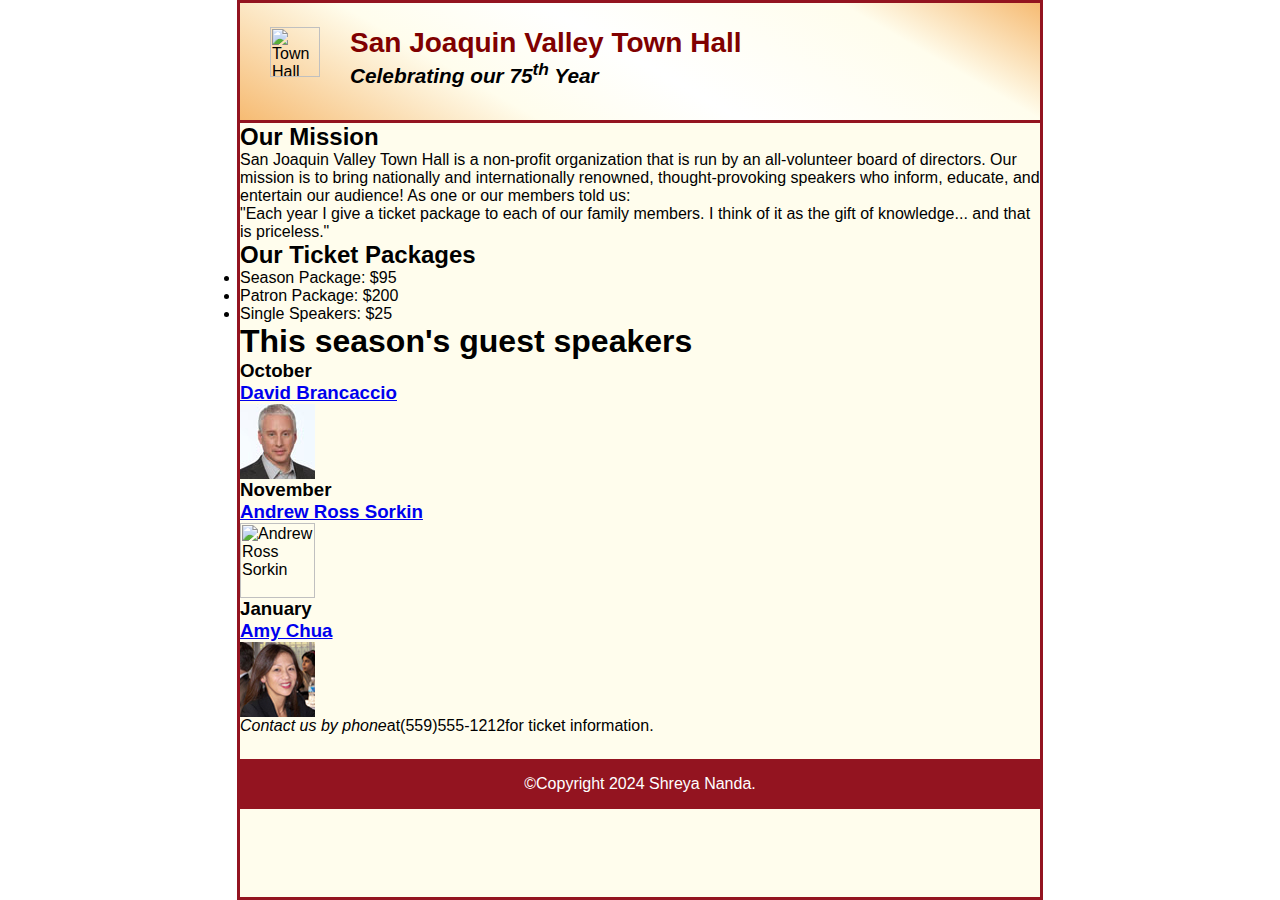
==== index.html @ 982c4bae "Add files via upload" ====
<IDOCTYPE html>
<html lang="en">
    <head>
        <meta charset="utf-8">
        <title>San Joaquin Valley Town Hall</title>
        <link href="main.css" rel="stylesheet" type="text/css">
        <link rel="shortcut icon" href="images/favicon.ico">
    </head>
    <body>
        <header>
            <img src="town_hall_logo.gif" alt="Town Hall Logo" width="50">
            <h2>San Joaquin Valley Town Hall</h2>
            <h3>Celebrating our 75<sup>th</sup> Year</h3>
        </header>
        <main>
            <!-- According to requirement no 6 h2 tags for our mission and our ticket packages -->
            <h2>Our Mission</h2>
            <!-- According to requirement no 7 -->
            <p>San Joaquin Valley Town Hall is a non-profit organization that is run by an all-volunteer board of directors. Our mission is to bring 
                nationally and internationally renowned, thought-provoking speakers who inform, educate, and entertain our audience! As one or our members told us:</p>
                <blockquote>&quot;Each year I give a ticket package to each of our family members. I think of it as the gift of knowledge... and that is priceless.&quot;</blockquote>

            <h2>Our Ticket Packages</h2>
            <!-- According to requirement no 8 ul tags were written -->
            <ul>
                <!-- According to requirement no 8 ul and li tags were written -->
                <li>Season Package: $95</li>
                <li>Patron Package: $200</li>
                <li>Single Speakers: $25</li>
            </ul>
            <!-- According to requirement no 6 h1 tag for heading this seasons guest speakers -->
            <h1>This season's guest speakers</h1>
            <!-- According to requirement no 9 month and speaker name are separated with <br> tag -->
            <h3>October<br>
                <!-- According to requirement no 11 speaker name is enclosed in <a> tag -->
                <a href="speakers/brancaccio75.html">David Brancaccio</a>
            </h3>
            <!-- According to requirement no 12 images are enclosed in <img> tag and filenames are specified with alt also -->
            <img src="brancaccio75.jpg" alt="David Brancaccio" width="75">
            <h3>November<br>
                <!-- According to requirement no 11 speaker name is enclosed in <a> tag -->
                <a href="speakers/sorkin.html">Andrew Ross Sorkin</a>
            </h3>
            <!-- According to requirement no 12 images are enclosed in <img> tag and filenames are specified with alt also -->
            <img src="sorkin75.jpg" alt="Andrew Ross Sorkin" width="75">
            <h3>January<br>
                <!-- According to requirement no 11 speaker name is enclosed in <a> tag -->
                <a href="speakers/chua.html">Amy Chua</a>
            </h3>
            <!-- According to requirement no 12 images are enclosed in <img> tag and filenames are specified with alt also -->
            <img src="chua75.jpg" alt="Amy Chua" width="75">
          
            <p><em>Contact us by phone</em>at(559)555-1212for ticket
            information.</p>
        </main>
        <footer>
            <!-- According to requirement no 13 the footer of the html is enclosed in <p> tag inside the <footer> tag -->
            <p>&copy;Copyright 2024 Shreya Nanda.</p>
        </footer>
    </body>
</html>
---- main.css ----
/* the styles for the elements */
* {
margin: 0;
padding: 0;
}
html {
background-color: white;
}
body {
font-family: Arial, Helvetica, sans-serif;
    font-size: 100%;
    width: 800px;
    margin: 0 auto;
    border: 3px solid #931420;
    background-color: #fffded;
}
a:focus, a:hover {
font-style: italic;
}
/* the styles for the header */
header {
padding: 1.5em 0 2em 0;
border-bottom: 3px solid #931420;
background-image: -moz-linear-gradient(
   30deg, #f6bb73 0%, #f6bb73 30%, white 50%, #f6bb73 80%, #f6bb73 100%);
background-image: -webkit-linear-gradient(
   30deg, #f6bb73 0%, #fffded 30%, white 50%, #fffded 80%, #f6bb73 100%);
background-image: -o-linear-gradient(
   30deg, #f6bb73 0%, #fffded 30%, white 50%, #fffded 80%, #f6bb73 100%);
background-image: linear-gradient(
   30deg, #f6bb73 0%, #fffded 30%, white 50%, #fffded 80%, #f6bb73 100%);
}
header h2 {
font-size: 175%;
color: #800000;
}
header h3 {
font-size: 130%;
font-style: italic;
}
header img {
float: left;
padding: 0 30px;
}
.shadow {
text-shadow: 2px 2px 2px #800000;
}
/* the styles for the main content */
main {
clear: left;
}
/* the styles for the navigation menu */
#nav_menu ul {
list-style-type: none;
margin: 0;
padding: 0;
position: relative;
}
#nav_menu ul li {
float: left;
}
#nav_menu ul li a {
    display: block;
    width: 160px;
    text-align: center;
    padding: 1em 0;
    text-decoration: none;
    background-color: #800000;
    color: white;
    font-weight: bold;
}
#nav_menu ul ul {
    display: none;
    position: absolute;
    top: 100%;
}
#nav_menu ul ul li {
float: none;
}
#nav_menu ul li:hover > ul {
display: block;
}
#nav_menu > ul::after {
    content: "";
    clear: both;
    display: block;
}

/* the styles for the section */
section {
width: 525px;
float: right;
padding: 0 20px 20px;
}
section h1 {
color: #800000;
font-size: 150%;
padding-top: .5em;
margin: 0;
}
section h1.spaceafter {
margin-bottom: .25em;
}
section p {
padding-bottom: .5em;
}
section blockquote {
padding: 0 2em;
font-style: italic;
}
section ul {
padding: .25em 0 .5em 0;
}
section li {
padding-bottom: .35em;
}
/* the styles for the image swap list */
section #image_list li {
padding: 2px;
display: inline;
}
section #image_list a {
border:none;
}
section #image_list ul {
padding-bottom: .25em;
text-decoration: none;
}
/* the styles for the image rollover */
section #image_rollovers {
list-style: none;
}
/* the styles for the accordion */
section #accordion img {
float: left;
margin: .25em .75em .25em 0;
}
/* the styles for the dialog */
#dialog img {
float: left;
margin: .25em .75em .25em 0;
}

/* the styles for the article */
article {
padding: .5em 0;
}
article h2 {
font-size: 115%;
padding: 0 0 .25em 0;
}
article img {
float: right;
margin: .5em 0 1em 1em;
border: 1px solid black;
}
/* the styles for the aside */
#printButton {
margin: 1em 0 .25em;
padding: .25em .5em;
}
aside {
width: 215px;
float: right;
padding-left: 20px;
}
aside h2 {
color: #800000;
font-size: 130%;
padding: .5em 0 .25em 0;
}

aside h3 {
font-size: 105%;
padding-bottom: .25em;
}
aside img {
padding-bottom: 1em;
}
aside p {
padding-bottom: .5em;
}
/* the styles for the footer */
footer {
margin-top: 1.5em;
background-color: #931420;
clear: both;
}
footer p {
text-align: center;
color: white;
padding: 1em 0;
}
@media print {
body {
font-family: "Times New Roman", Times, serif";
width: auto;
border: none;
}
p {
font-size: 87.5%;
}
#nav_menu, aside h2, #printButton {
display: none;
}
section {
width: 5in;
padding-right: 0;
}
aside {
width: 2in;
padding-top: 1em;
padding-left: 0;
float: none;
}
aside h2 {
font-size: 100%;
}
aside a {
text-decoration: none;
color: black;
}
footer p {
padding-top: .75em;
border-top: 3px solid #931420;
}
}
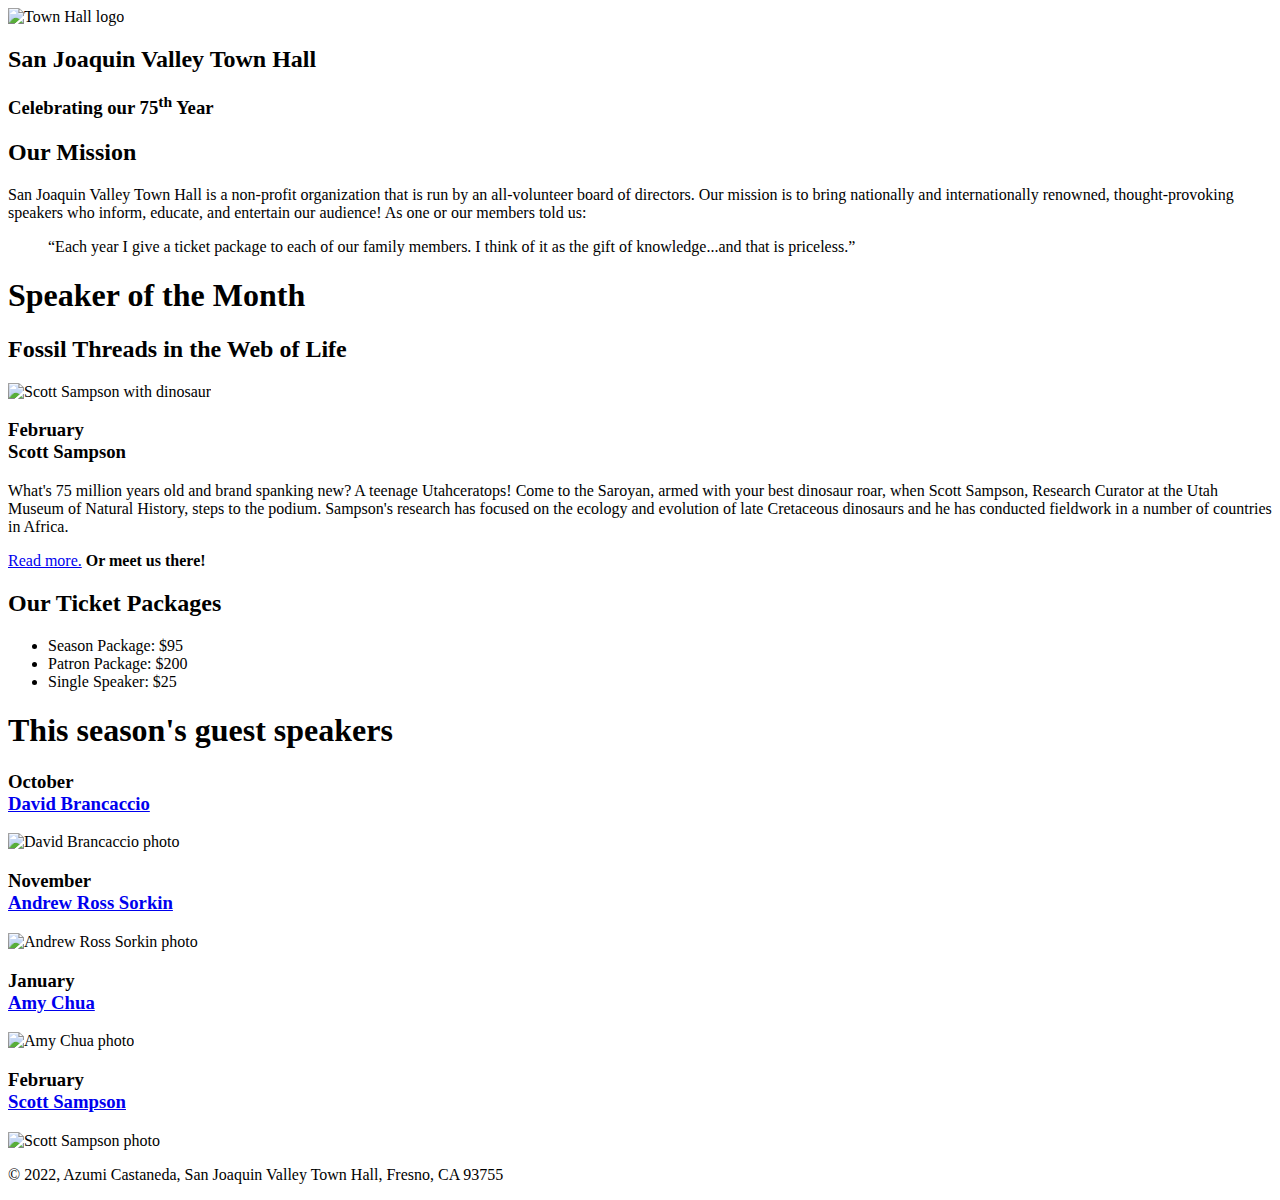
==== commit 9478adb7: "Add files via upload" ====
--- a/index.html
+++ b/index.html
@@ -1,61 +1,64 @@
-<IDOCTYPE html>
+<!DOCTYPE html>
 <html lang="en">
-    <head>
-        <meta charset="utf-8">
-        <title>San Joaquin Valley Town Hall</title>
-        <link href="main.css" rel="stylesheet" type="text/css">
-        <link rel="shortcut icon" href="images/favicon.ico">
-    </head>
-    <body>
-        <header>
-            <img src="town_hall_logo.gif" alt="Town Hall Logo" width="50">
-            <h2>San Joaquin Valley Town Hall</h2>
-            <h3>Celebrating our 75<sup>th</sup> Year</h3>
-        </header>
-        <main>
-            <!-- According to requirement no 6 h2 tags for our mission and our ticket packages -->
-            <h2>Our Mission</h2>
-            <!-- According to requirement no 7 -->
-            <p>San Joaquin Valley Town Hall is a non-profit organization that is run by an all-volunteer board of directors. Our mission is to bring 
-                nationally and internationally renowned, thought-provoking speakers who inform, educate, and entertain our audience! As one or our members told us:</p>
-                <blockquote>&quot;Each year I give a ticket package to each of our family members. I think of it as the gift of knowledge... and that is priceless.&quot;</blockquote>
 
-            <h2>Our Ticket Packages</h2>
-            <!-- According to requirement no 8 ul tags were written -->
-            <ul>
-                <!-- According to requirement no 8 ul and li tags were written -->
-                <li>Season Package: $95</li>
-                <li>Patron Package: $200</li>
-                <li>Single Speakers: $25</li>
-            </ul>
-            <!-- According to requirement no 6 h1 tag for heading this seasons guest speakers -->
-            <h1>This season's guest speakers</h1>
-            <!-- According to requirement no 9 month and speaker name are separated with <br> tag -->
-            <h3>October<br>
-                <!-- According to requirement no 11 speaker name is enclosed in <a> tag -->
-                <a href="speakers/brancaccio75.html">David Brancaccio</a>
-            </h3>
-            <!-- According to requirement no 12 images are enclosed in <img> tag and filenames are specified with alt also -->
-            <img src="brancaccio75.jpg" alt="David Brancaccio" width="75">
-            <h3>November<br>
-                <!-- According to requirement no 11 speaker name is enclosed in <a> tag -->
-                <a href="speakers/sorkin.html">Andrew Ross Sorkin</a>
-            </h3>
-            <!-- According to requirement no 12 images are enclosed in <img> tag and filenames are specified with alt also -->
-            <img src="sorkin75.jpg" alt="Andrew Ross Sorkin" width="75">
-            <h3>January<br>
-                <!-- According to requirement no 11 speaker name is enclosed in <a> tag -->
-                <a href="speakers/chua.html">Amy Chua</a>
-            </h3>
-            <!-- According to requirement no 12 images are enclosed in <img> tag and filenames are specified with alt also -->
-            <img src="chua75.jpg" alt="Amy Chua" width="75">
-          
-            <p><em>Contact us by phone</em>at(559)555-1212for ticket
-            information.</p>
-        </main>
-        <footer>
-            <!-- According to requirement no 13 the footer of the html is enclosed in <p> tag inside the <footer> tag -->
-            <p>&copy;Copyright 2024 Shreya Nanda.</p>
-        </footer>
-    </body>
+<head>
+	<meta charset="utf-8">
+	<title>San Joaquin Valley Town Hall</title>
+	<link rel="shortcut icon" href="images/favicon.ico">
+	<link rel="stylesheet" href="styles/c6_main.css">
+</head>
+
+<body>
+	<header>
+		<img src="images/town_hall_logo.gif" alt="Town Hall logo" height="80">
+		<h2>San Joaquin Valley Town Hall</h2>
+		<h3>Celebrating our <span class="shadow">75<sup>th</sup></span> Year</h3>
+	</header>
+	<main>
+		<section>
+			<h2>Our Mission</h2>
+			<p>San Joaquin Valley Town Hall is a non-profit organization that is run by an 
+				all-volunteer board of directors. Our mission is to bring nationally and 
+				internationally renowned, thought-provoking speakers who inform, educate, 
+				and entertain our audience! As one or our members told us:</p>
+			<blockquote>&ldquo;Each year I give a ticket package to each of our family members. 
+				I think of it as the gift of knowledge...and that is priceless.&rdquo;</blockquote>
+			<h1>Speaker of the Month</h1>
+			<article>
+				<h2>Fossil Threads in the Web of Life</h2>
+				<img src="images/sampson_dinosaur.jpg" alt="Scott Sampson with dinosaur">
+				<h3>February<br>
+				Scott Sampson</h3>
+				<p>What's 75 million years old and brand spanking new? A teenage Utahceratops! 
+				Come to the Saroyan, armed with your best dinosaur roar, when Scott Sampson, Research 
+				Curator at the Utah Museum of Natural History, steps to the podium. Sampson's research 
+				has focused on the ecology and evolution of late Cretaceous dinosaurs and he has conducted 
+				fieldwork in a number of countries in Africa.</p>
+				<p><a href="speakers/c6_sampson.html">Read more.</a>&nbsp;<b>Or meet us there!</b></p>
+			</article>
+
+			<h2>Our Ticket Packages</h2>
+			<ul>
+				<li>Season Package: $95</li>
+				<li>Patron Package: $200</li>
+				<li>Single Speaker: $25</li>
+			</ul>
+		</section>
+
+		<aside>
+			<h1>This season's guest speakers</h1>
+			<h3>October<br><a href="speakers/brancaccio.html">David Brancaccio</a></h3>
+			<img src="images/brancaccio75.jpg" alt="David Brancaccio photo">
+			<h3>November<br><a href="speakers/sorkin.html">Andrew Ross Sorkin</a></h3>
+			<img src="images/sorkin75.jpg" alt="Andrew Ross Sorkin photo">
+			<h3>January<br><a href="speakers/chua.html">Amy Chua</a></h3>
+			<img src="images/chua75.jpg" alt="Amy Chua photo">
+			<h3>February<br><a href="speakers/c6_sampson.html">Scott Sampson</a></h3>
+			<img src="images/sampson75.jpg" alt="Scott Sampson photo">
+		</aside>
+	</main>
+	<footer>
+		<p>&copy; 2022, Azumi Castaneda, San Joaquin Valley Town Hall, Fresno, CA 93755</p>
+	</footer>
+</body>
 </html>
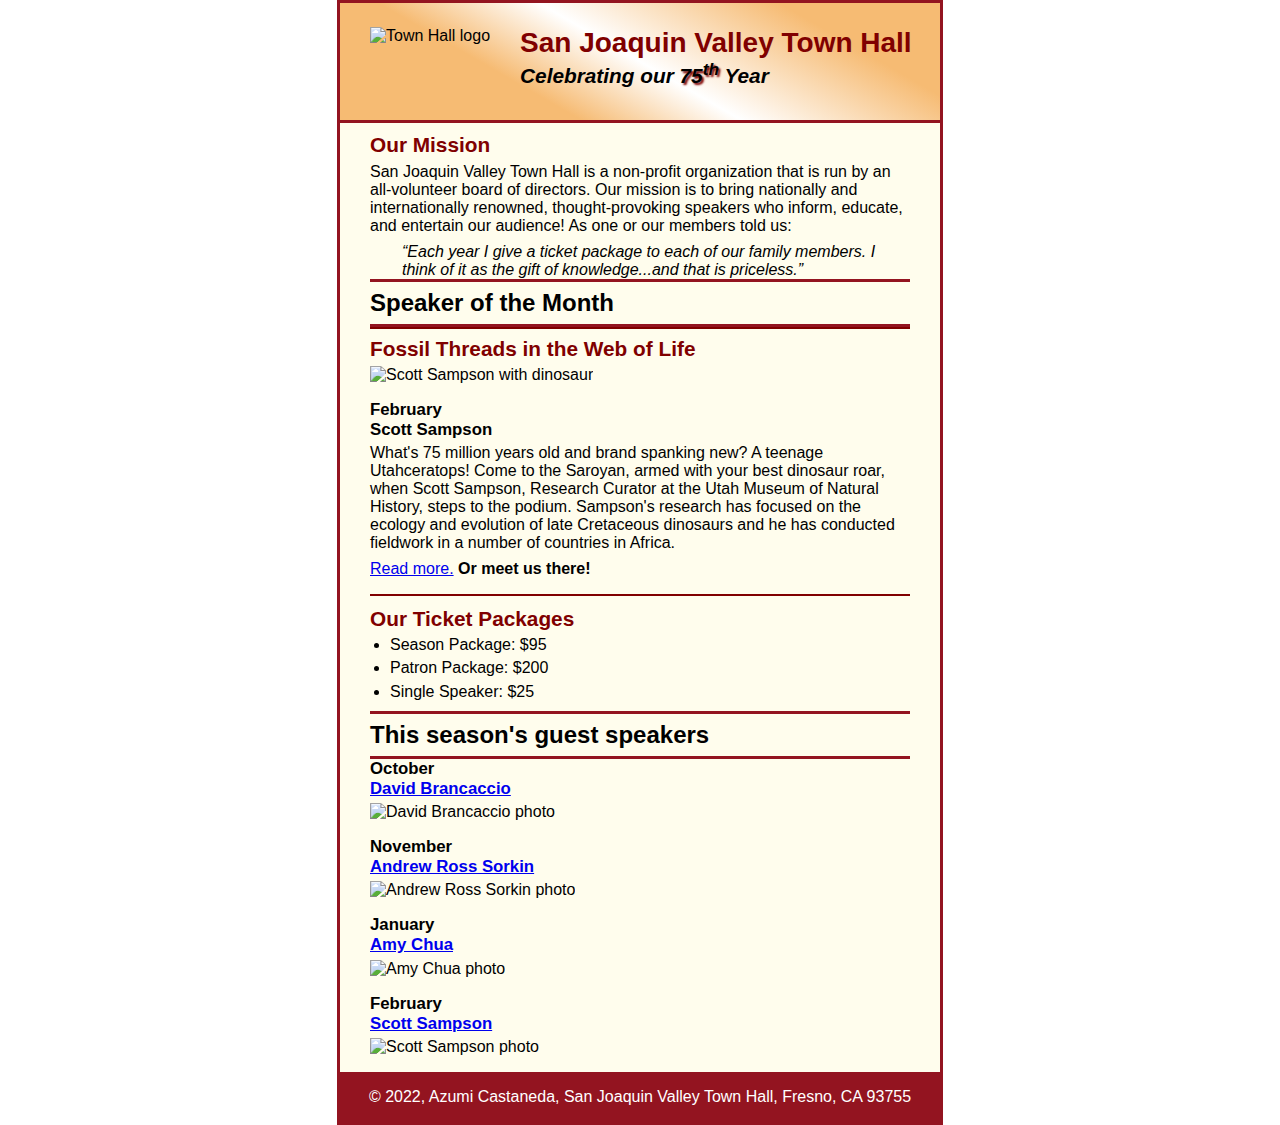
==== commit 7fe2359b: "Update index.html" ====
--- a/index.html
+++ b/index.html
@@ -4,6 +4,7 @@
 <head>
 	<meta charset="utf-8">
 	<title>San Joaquin Valley Town Hall</title>
+	<link href="c6_main.css" rel="stylesheet" type="text/css">
 	<link rel="shortcut icon" href="images/favicon.ico">
 	<link rel="stylesheet" href="styles/c6_main.css">
 </head>
--- a/c6_main.css
+++ b/c6_main.css
@@ -0,0 +1,119 @@
+/* the styles for the elements */
+* {
+	margin: 0;
+	padding: 0;
+}
+html {
+	background-color: white;
+}
+body {
+	font-family: Arial, Helvetica, sans-serif;
+    font-size: 100%;
+    width: 600px;
+    margin: 0 auto;
+    border: 3px solid #931420;
+    background-color: #fffded;
+}
+a:focus, a:hover {
+	font-style: italic;
+}
+/* the styles for the header */
+header {
+	padding: 1.5em 0 2em 0;
+	border-bottom: 3px solid #931420;
+	background-image: -moz-linear-gradient(
+	    30deg, #f6bb73 0%, #f6bb73 30%, white 50%, #f6bb73 80%, #f6bb73 100%);
+	background-image: -webkit-linear-gradient(
+	    30deg, #f6bb73 0%, #f6bb73 30%, white 50%, #f6bb73 80%, #f6bb73 100%);
+	background-image: -o-linear-gradient(
+	    30deg, #f6bb73 0%, #f6bb73 30%, white 50%, #f6bb73 80%, #f6bb73 100%);
+	background-image: linear-gradient(
+	    30deg, #f6bb73 0%, #f6bb73 30%, white 50%, #f6bb73 80%, #f6bb73 100%);
+}
+header h2 {
+	font-size: 175%;
+	color: #800000;
+}
+header h3 {
+	font-size: 130%;
+	font-style: italic;
+}
+header img {
+	float: left;
+	padding: 0 30px;
+}
+.shadow {
+	text-shadow: 2px 2px 2px #800000;
+}
+/* the styles for the main content */
+main {
+	clear: left;
+}
+main {
+	padding: 0 30px;
+}
+main h1 {
+	font-size: 150%;
+	padding: .3em 0;
+    border-top: 3px solid #931420;
+    border-bottom: 3px solid #931420;
+}
+main h2 {
+	color: #800000;
+	font-size: 130%;
+	padding: .5em 0 .25em 0;
+}
+main h3 {
+	font-size: 105%;
+	padding-bottom: .25em;
+}
+main img {
+	padding-bottom: 1em;
+}
+main p {
+	padding-bottom: .5em;
+}
+main blockquote {
+	padding: 0 2em;
+	font-style: italic;
+}
+main ul {
+	padding: 0 0 .25em 1.25em;
+}
+main li {
+	padding-bottom: .35em;
+}
+
+/* the styles for the article */
+article {
+	padding: .5em 0;
+	border-top: 2px solid #800000;
+	border-bottom: 2px solid #800000;
+}
+article h2 {
+	padding-top: 0;
+}
+article h3 {
+	font-size: 105%;
+	padding-bottom: .25em;
+}
+
+/* the styles for the aside */
+
+aside h3 {
+	font-size: 105%;
+	padding-bottom: .25em;
+}
+aside img {
+	padding-bottom: 1em;
+}
+
+/* the styles for the footer */
+footer {
+	background-color: #931420;
+}
+footer p {
+	text-align: center;
+	color: white;
+	padding: 1em 0;
+}
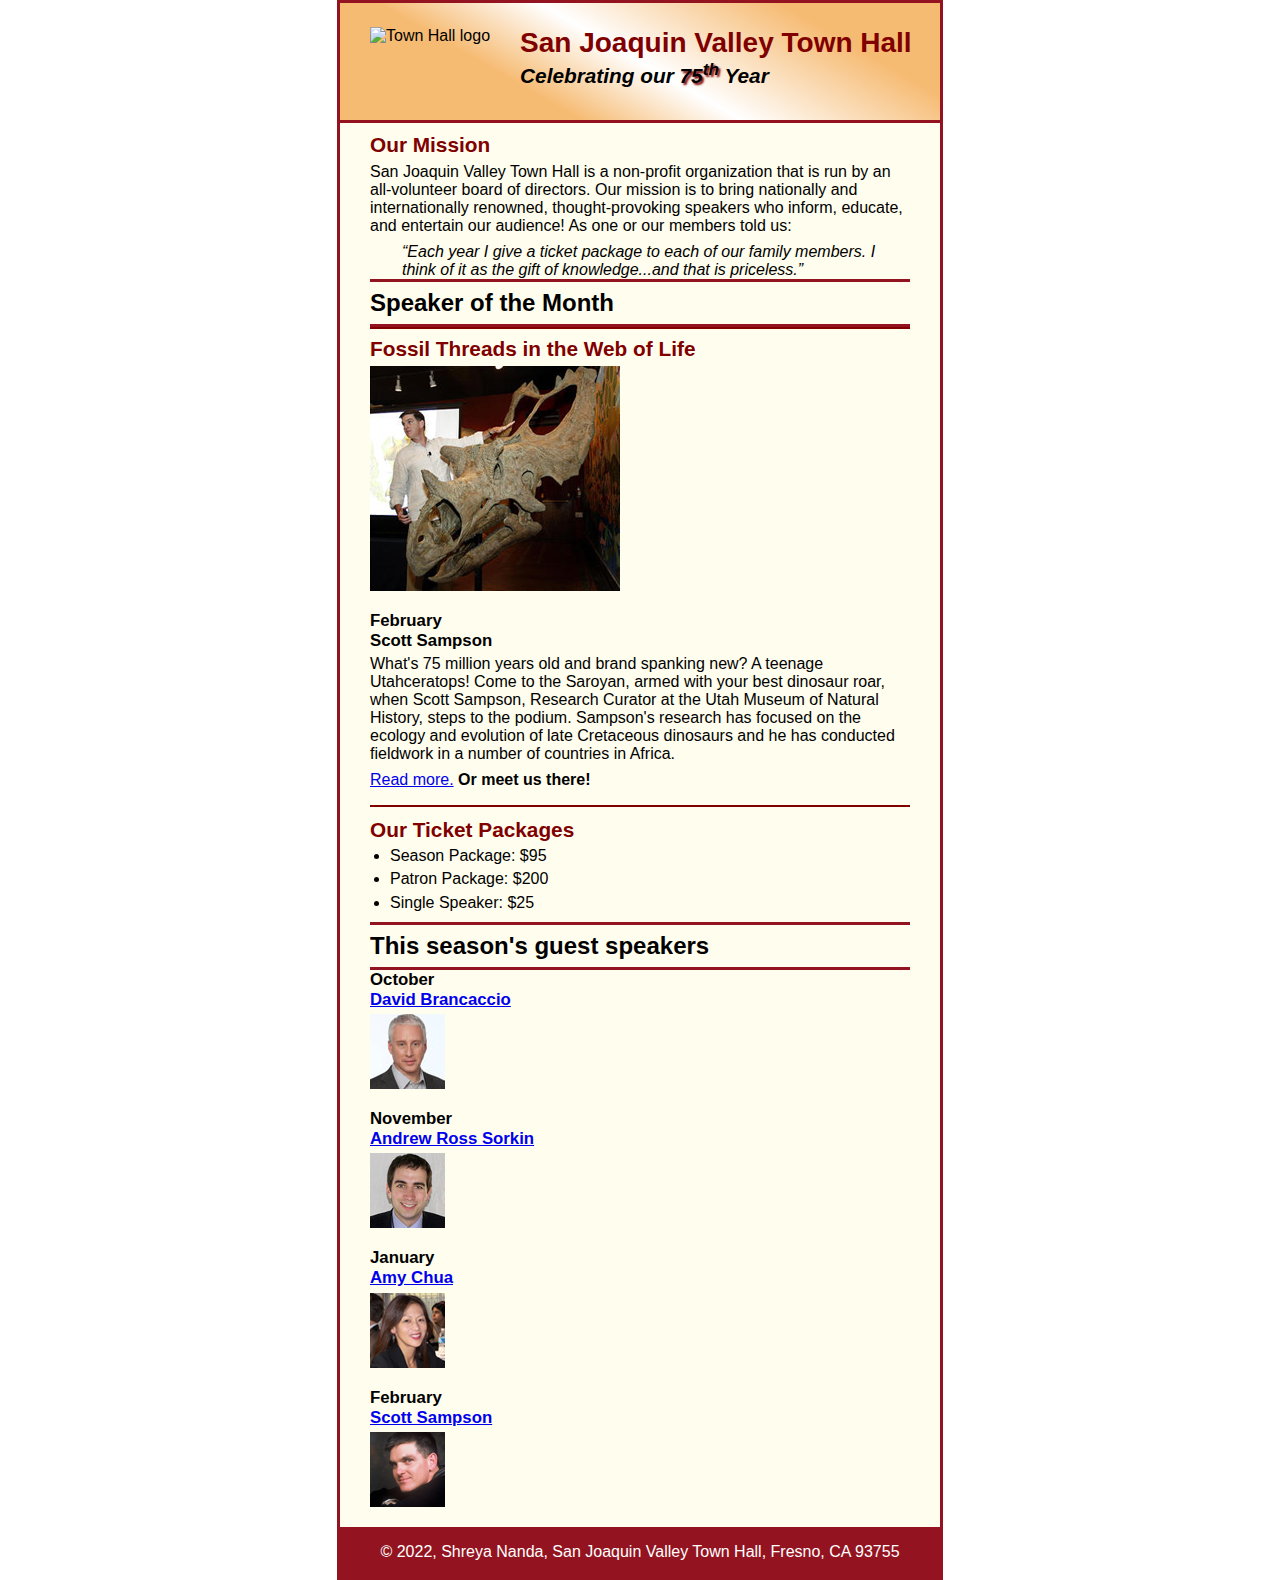
==== commit 1d4a7176: "Update index.html" ====
--- a/index.html
+++ b/index.html
@@ -27,7 +27,7 @@
 			<h1>Speaker of the Month</h1>
 			<article>
 				<h2>Fossil Threads in the Web of Life</h2>
-				<img src="images/sampson_dinosaur.jpg" alt="Scott Sampson with dinosaur">
+				<img src="sampson_dinosaur.jpg" alt="Scott Sampson with dinosaur">
 				<h3>February<br>
 				Scott Sampson</h3>
 				<p>What's 75 million years old and brand spanking new? A teenage Utahceratops! 
@@ -35,7 +35,7 @@
 				Curator at the Utah Museum of Natural History, steps to the podium. Sampson's research 
 				has focused on the ecology and evolution of late Cretaceous dinosaurs and he has conducted 
 				fieldwork in a number of countries in Africa.</p>
-				<p><a href="speakers/c6_sampson.html">Read more.</a>&nbsp;<b>Or meet us there!</b></p>
+				<p><a href="c6_sampson.html">Read more.</a>&nbsp;<b>Or meet us there!</b></p>
 			</article>
 
 			<h2>Our Ticket Packages</h2>
@@ -48,18 +48,18 @@
 
 		<aside>
 			<h1>This season's guest speakers</h1>
-			<h3>October<br><a href="speakers/brancaccio.html">David Brancaccio</a></h3>
-			<img src="images/brancaccio75.jpg" alt="David Brancaccio photo">
-			<h3>November<br><a href="speakers/sorkin.html">Andrew Ross Sorkin</a></h3>
-			<img src="images/sorkin75.jpg" alt="Andrew Ross Sorkin photo">
-			<h3>January<br><a href="speakers/chua.html">Amy Chua</a></h3>
-			<img src="images/chua75.jpg" alt="Amy Chua photo">
-			<h3>February<br><a href="speakers/c6_sampson.html">Scott Sampson</a></h3>
-			<img src="images/sampson75.jpg" alt="Scott Sampson photo">
+			<h3>October<br><a href="brancaccio.html">David Brancaccio</a></h3>
+			<img src="brancaccio75.jpg" alt="David Brancaccio photo">
+			<h3>November<br><a href="sorkin.html">Andrew Ross Sorkin</a></h3>
+			<img src="sorkin75.jpg" alt="Andrew Ross Sorkin photo">
+			<h3>January<br><a href="chua.html">Amy Chua</a></h3>
+			<img src="chua75.jpg" alt="Amy Chua photo">
+			<h3>February<br><a href="c6_sampson.html">Scott Sampson</a></h3>
+			<img src="sampson75.jpg" alt="Scott Sampson photo">
 		</aside>
 	</main>
 	<footer>
-		<p>&copy; 2022, Azumi Castaneda, San Joaquin Valley Town Hall, Fresno, CA 93755</p>
+		<p>&copy; 2022, Shreya Nanda, San Joaquin Valley Town Hall, Fresno, CA 93755</p>
 	</footer>
 </body>
 </html>
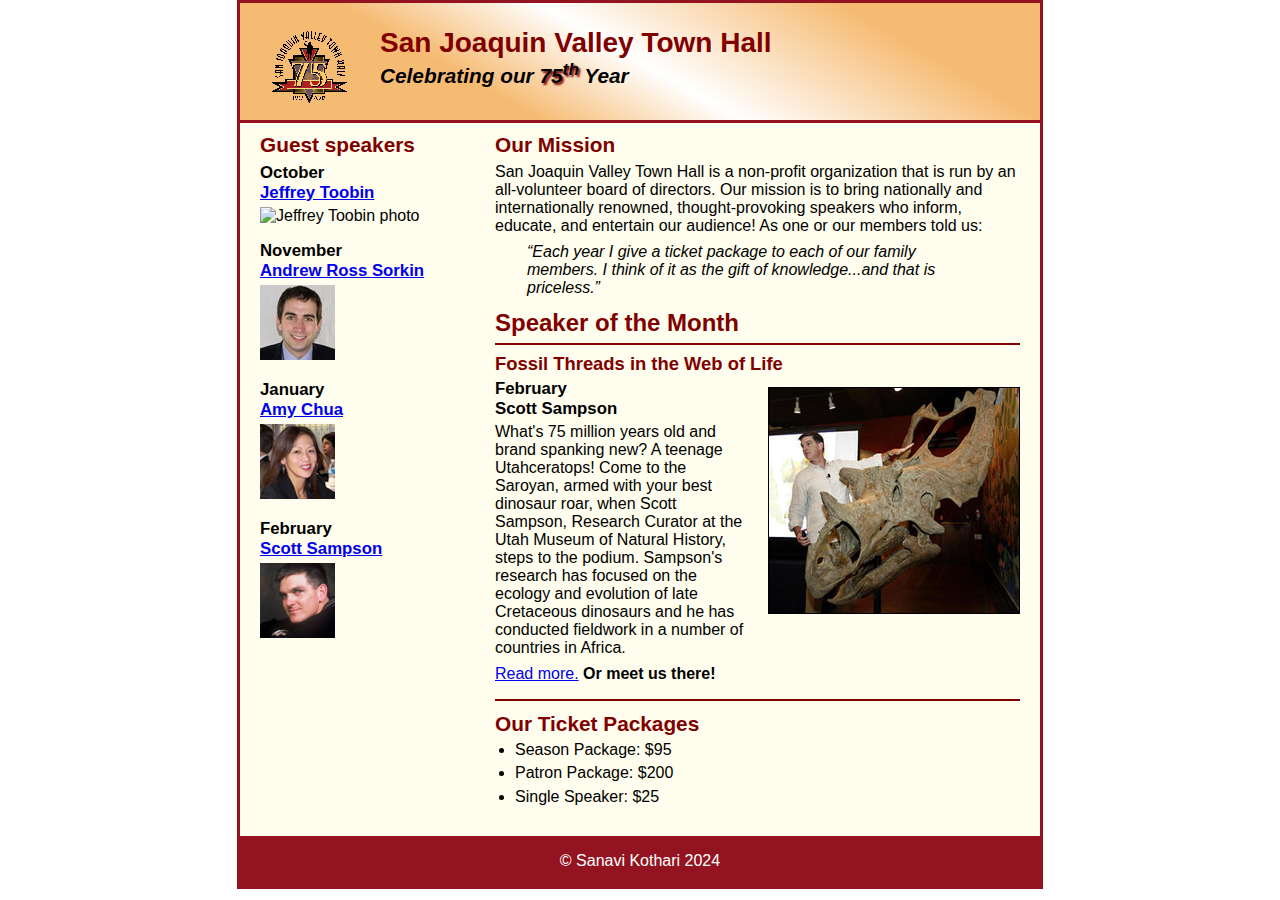
==== commit ee2de5ef: "Add files via upload" ====
--- a/index.html
+++ b/index.html
@@ -4,14 +4,14 @@
 <head>
 	<meta charset="utf-8">
 	<title>San Joaquin Valley Town Hall</title>
-	<link href="c6_main.css" rel="stylesheet" type="text/css">
 	<link rel="shortcut icon" href="images/favicon.ico">
-	<link rel="stylesheet" href="styles/c6_main.css">
+	<link rel="stylesheet" href="c6_main.css">
+	<link rel="stylesheet" href="c6_speakers.css">
 </head>
 
 <body>
 	<header>
-		<img src="images/town_hall_logo.gif" alt="Town Hall logo" height="80">
+		<img src="town_hall_logo.gif" alt="Town Hall logo" height="80">
 		<h2>San Joaquin Valley Town Hall</h2>
 		<h3>Celebrating our <span class="shadow">75<sup>th</sup></span> Year</h3>
 	</header>
@@ -19,11 +19,12 @@
 		<section>
 			<h2>Our Mission</h2>
 			<p>San Joaquin Valley Town Hall is a non-profit organization that is run by an 
-				all-volunteer board of directors. Our mission is to bring nationally and 
-				internationally renowned, thought-provoking speakers who inform, educate, 
-				and entertain our audience! As one or our members told us:</p>
+			   all-volunteer board of directors. Our mission is to bring nationally and 
+			   internationally renowned, thought-provoking speakers who inform, educate, 
+			   and entertain our audience! As one or our members told us:</p>
 			<blockquote>&ldquo;Each year I give a ticket package to each of our family members. 
-				I think of it as the gift of knowledge...and that is priceless.&rdquo;</blockquote>
+			I think of it as the gift of knowledge...and that is priceless.&rdquo;</blockquote>
+			
 			<h1>Speaker of the Month</h1>
 			<article>
 				<h2>Fossil Threads in the Web of Life</h2>
@@ -35,9 +36,9 @@
 				Curator at the Utah Museum of Natural History, steps to the podium. Sampson's research 
 				has focused on the ecology and evolution of late Cretaceous dinosaurs and he has conducted 
 				fieldwork in a number of countries in Africa.</p>
-				<p><a href="c6_sampson.html">Read more.</a>&nbsp;<b>Or meet us there!</b></p>
+				<p><a href="speakers/c6_sampson.html">Read more.</a>&nbsp;<b>Or meet us there!</b></p>
 			</article>
-
+			
 			<h2>Our Ticket Packages</h2>
 			<ul>
 				<li>Season Package: $95</li>
@@ -45,21 +46,21 @@
 				<li>Single Speaker: $25</li>
 			</ul>
 		</section>
-
+		
 		<aside>
-			<h1>This season's guest speakers</h1>
-			<h3>October<br><a href="brancaccio.html">David Brancaccio</a></h3>
-			<img src="brancaccio75.jpg" alt="David Brancaccio photo">
-			<h3>November<br><a href="sorkin.html">Andrew Ross Sorkin</a></h3>
+			<h2>Guest speakers</h2>
+			<h3>October<br><a href="speakers/toobin.html">Jeffrey Toobin</a></h3>
+			<img src="toobin75.jpg" alt="Jeffrey Toobin photo">
+			<h3>November<br><a href="speakers/sorkin.html">Andrew Ross Sorkin</a></h3>
 			<img src="sorkin75.jpg" alt="Andrew Ross Sorkin photo">
-			<h3>January<br><a href="chua.html">Amy Chua</a></h3>
+			<h3>January<br><a href="speakers/chua.html">Amy Chua</a></h3>
 			<img src="chua75.jpg" alt="Amy Chua photo">
-			<h3>February<br><a href="c6_sampson.html">Scott Sampson</a></h3>
+			<h3>February<br><a href="speakers/c6_sampson.html">Scott Sampson</a></h3>
 			<img src="sampson75.jpg" alt="Scott Sampson photo">
 		</aside>
 	</main>
 	<footer>
-		<p>&copy; 2022, Shreya Nanda, San Joaquin Valley Town Hall, Fresno, CA 93755</p>
+		<p>&copy; Sanavi Kothari 2024</p>
 	</footer>
 </body>
 </html>
--- a/c6_main.css
+++ b/c6_main.css
@@ -9,7 +9,7 @@
 body {
 	font-family: Arial, Helvetica, sans-serif;
     font-size: 100%;
-    width: 600px;
+    width: 800px;
     margin: 0 auto;
     border: 3px solid #931420;
     background-color: #fffded;
@@ -21,7 +21,7 @@
 header {
 	padding: 1.5em 0 2em 0;
 	border-bottom: 3px solid #931420;
-	background-image: -moz-linear-gradient(
+		background-image: -moz-linear-gradient(
 	    30deg, #f6bb73 0%, #f6bb73 30%, white 50%, #f6bb73 80%, #f6bb73 100%);
 	background-image: -webkit-linear-gradient(
 	    30deg, #f6bb73 0%, #f6bb73 30%, white 50%, #f6bb73 80%, #f6bb73 100%);
@@ -49,38 +49,33 @@
 main {
 	clear: left;
 }
-main {
-	padding: 0 30px;
+/* the styles for the section */
+section {
+	width: 525px;
+	float: right;
+	padding: 0 20px 20px 20px;
 }
-main h1 {
+section h1 {
 	font-size: 150%;
-	padding: .3em 0;
-    border-top: 3px solid #931420;
-    border-bottom: 3px solid #931420;
+	padding: .5em 0 .25em 0;
+	margin: 0;               /* If you remove this, the margins in normalize.css will be applied. */
 }
-main h2 {
+section h2 {
 	color: #800000;
 	font-size: 130%;
 	padding: .5em 0 .25em 0;
 }
-main h3 {
-	font-size: 105%;
-	padding-bottom: .25em;
-}
-main img {
-	padding-bottom: 1em;
-}
-main p {
+section p {
 	padding-bottom: .5em;
 }
-main blockquote {
+section blockquote {
 	padding: 0 2em;
 	font-style: italic;
 }
-main ul {
+section ul {
 	padding: 0 0 .25em 1.25em;
 }
-main li {
+section li {
 	padding-bottom: .35em;
 }
 
@@ -97,8 +92,23 @@
 	font-size: 105%;
 	padding-bottom: .25em;
 }
+article img {
+	float: right;
+	margin: .5em 0 1em 1em;
+	border: 1px solid black;
+}
 
 /* the styles for the aside */
+aside {
+	width: 215px;
+	float: right;
+	padding: 0 0 20px 20px;
+}
+aside h2 {
+	color: #800000;
+	font-size: 130%;
+	padding: .5em 0 .25em 0;
+}
 
 aside h3 {
 	font-size: 105%;
@@ -111,9 +121,11 @@
 /* the styles for the footer */
 footer {
 	background-color: #931420;
+	clear: both;
+
 }
 footer p {
 	text-align: center;
 	color: white;
 	padding: 1em 0;
-}
+}--- a/c6_speakers.css
+++ b/c6_speakers.css
@@ -0,0 +1,123 @@
+/* the styles for the elements */
+* {
+	margin: 0;
+	padding: 0;
+}
+html {
+	background-color: white;
+}
+body {
+	font-family: Arial, Helvetica, sans-serif;
+    font-size: 100%;
+    width: 800px;
+    margin: 0 auto;
+    border: 3px solid #931420;
+    background-color: #fffded;
+}
+a:focus, a:hover {
+	font-style: italic;
+}
+/* the styles for the header */
+header {
+	padding: 1.5em 0 2em 0;
+	border-bottom: 3px solid #931420;
+		background-image: -moz-linear-gradient(
+	    30deg, #f6bb73 0%, #f6bb73 30%, white 50%, #f6bb73 80%, #f6bb73 100%);
+	background-image: -webkit-linear-gradient(
+	    30deg, #f6bb73 0%, #f6bb73 30%, white 50%, #f6bb73 80%, #f6bb73 100%);
+	background-image: -o-linear-gradient(
+	    30deg, #f6bb73 0%, #f6bb73 30%, white 50%, #f6bb73 80%, #f6bb73 100%);
+	background-image: linear-gradient(
+	    30deg, #f6bb73 0%, #f6bb73 30%, white 50%, #f6bb73 80%, #f6bb73 100%);
+}
+header h2 {
+	font-size: 175%;
+	color: #800000;
+}
+header h3 {
+	font-size: 130%;
+	font-style: italic;
+}
+header img {
+	float: left;
+	padding: 0 30px;
+}
+.shadow {
+	text-shadow: 2px 2px 2px #800000;
+}
+/* the styles for the main content */
+main {
+	clear: left;
+}
+
+/* the styles for the section */
+section {
+	width: 525px;
+	float: right;
+	padding: 0 20px 20px 20px;
+}
+section h1 {
+	color: #800000;
+	font-size: 150%;
+	padding-top: .5em;
+	margin: 0;
+}
+section p {
+	padding-bottom: .5em;
+}
+section blockquote {
+	padding: 0 2em;
+	font-style: italic;
+}
+section ul {
+	padding: 0 0 .25em 1.25em;
+}
+section li {
+	padding-bottom: .35em;
+}
+
+/* the styles for the article */
+article {
+	padding: .5em 0;
+}
+article h2 {
+	font-size: 115%;
+	padding: 0 0 .25em 0;
+}
+article img {
+	float: right;
+	margin: .5em 0 1em 1em;
+	border: 1px solid black;
+}
+
+/* the styles for the aside */
+aside {
+	width: 215px;
+	float: right;
+	padding: 0 0 20px 20px;
+}
+aside h2 {
+	color: #800000;
+	font-size: 130%;
+	padding: .5em 0 .25em 0;
+}
+
+aside h3 {
+	font-size: 105%;
+	padding-bottom: .25em;
+}
+aside img {
+	padding-bottom: 1em;
+}
+
+/* the styles for the footer */
+footer {
+	background-color: #931420;
+	clear: both;
+
+}
+footer p {
+	text-align: center;
+	color: white;
+	padding: 1em 0;
+}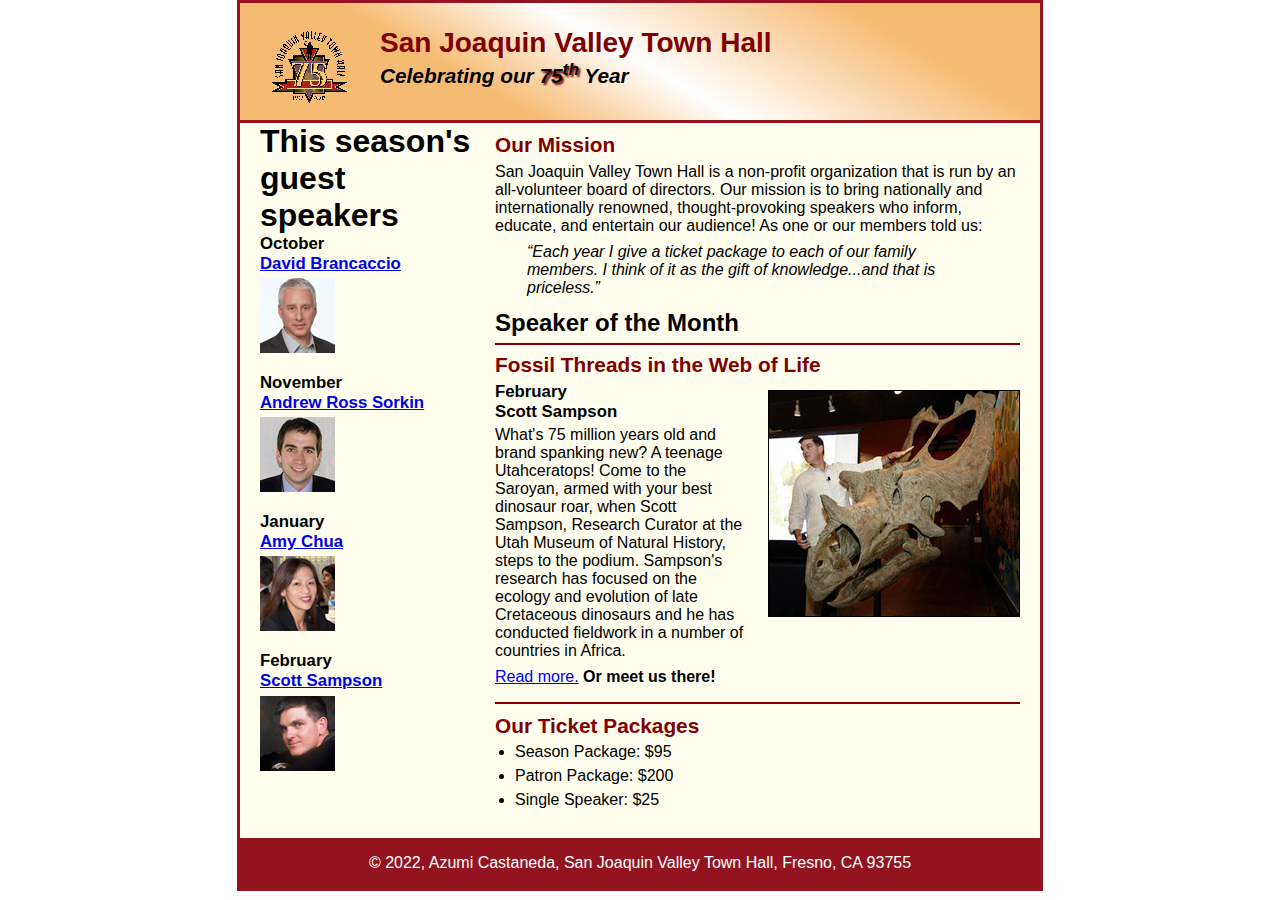
==== commit 1610f7f6: "Add files via upload" ====
--- a/index.html
+++ b/index.html
@@ -5,13 +5,12 @@
 	<meta charset="utf-8">
 	<title>San Joaquin Valley Town Hall</title>
 	<link rel="shortcut icon" href="images/favicon.ico">
-	<link rel="stylesheet" href="c6_main.css">
-	<link rel="stylesheet" href="c6_speakers.css">
+	<link rel="stylesheet" href="styles/c6_main.css">
 </head>
 
 <body>
 	<header>
-		<img src="town_hall_logo.gif" alt="Town Hall logo" height="80">
+		<img src="images/town_hall_logo.gif" alt="Town Hall logo" height="80">
 		<h2>San Joaquin Valley Town Hall</h2>
 		<h3>Celebrating our <span class="shadow">75<sup>th</sup></span> Year</h3>
 	</header>
@@ -19,16 +18,15 @@
 		<section>
 			<h2>Our Mission</h2>
 			<p>San Joaquin Valley Town Hall is a non-profit organization that is run by an 
-			   all-volunteer board of directors. Our mission is to bring nationally and 
-			   internationally renowned, thought-provoking speakers who inform, educate, 
-			   and entertain our audience! As one or our members told us:</p>
+				all-volunteer board of directors. Our mission is to bring nationally and 
+				internationally renowned, thought-provoking speakers who inform, educate, 
+				and entertain our audience! As one or our members told us:</p>
 			<blockquote>&ldquo;Each year I give a ticket package to each of our family members. 
-			I think of it as the gift of knowledge...and that is priceless.&rdquo;</blockquote>
-			
+				I think of it as the gift of knowledge...and that is priceless.&rdquo;</blockquote>
 			<h1>Speaker of the Month</h1>
 			<article>
 				<h2>Fossil Threads in the Web of Life</h2>
-				<img src="sampson_dinosaur.jpg" alt="Scott Sampson with dinosaur">
+				<img src="images/sampson_dinosaur.jpg" alt="Scott Sampson with dinosaur">
 				<h3>February<br>
 				Scott Sampson</h3>
 				<p>What's 75 million years old and brand spanking new? A teenage Utahceratops! 
@@ -38,7 +36,7 @@
 				fieldwork in a number of countries in Africa.</p>
 				<p><a href="speakers/c6_sampson.html">Read more.</a>&nbsp;<b>Or meet us there!</b></p>
 			</article>
-			
+
 			<h2>Our Ticket Packages</h2>
 			<ul>
 				<li>Season Package: $95</li>
@@ -46,21 +44,21 @@
 				<li>Single Speaker: $25</li>
 			</ul>
 		</section>
-		
+
 		<aside>
-			<h2>Guest speakers</h2>
-			<h3>October<br><a href="speakers/toobin.html">Jeffrey Toobin</a></h3>
-			<img src="toobin75.jpg" alt="Jeffrey Toobin photo">
+			<h1>This season's guest speakers</h1>
+			<h3>October<br><a href="speakers/brancaccio.html">David Brancaccio</a></h3>
+			<img src="images/brancaccio75.jpg" alt="David Brancaccio photo">
 			<h3>November<br><a href="speakers/sorkin.html">Andrew Ross Sorkin</a></h3>
-			<img src="sorkin75.jpg" alt="Andrew Ross Sorkin photo">
+			<img src="images/sorkin75.jpg" alt="Andrew Ross Sorkin photo">
 			<h3>January<br><a href="speakers/chua.html">Amy Chua</a></h3>
-			<img src="chua75.jpg" alt="Amy Chua photo">
+			<img src="images/chua75.jpg" alt="Amy Chua photo">
 			<h3>February<br><a href="speakers/c6_sampson.html">Scott Sampson</a></h3>
-			<img src="sampson75.jpg" alt="Scott Sampson photo">
+			<img src="images/sampson75.jpg" alt="Scott Sampson photo">
 		</aside>
 	</main>
 	<footer>
-		<p>&copy; Sanavi Kothari 2024</p>
+		<p>&copy; 2022, Azumi Castaneda, San Joaquin Valley Town Hall, Fresno, CA 93755</p>
 	</footer>
 </body>
 </html>
--- a/styles/c6_main.css
+++ b/styles/c6_main.css
@@ -0,0 +1,131 @@
+/* the styles for the elements */
+* {
+	margin: 0;
+	padding: 0;
+}
+html {
+	background-color: white;
+}
+body {
+	font-family: Arial, Helvetica, sans-serif;
+    font-size: 100%;
+    width: 800px;
+    margin: 0 auto;
+    border: 3px solid #931420;
+    background-color: #fffded;
+}
+a:focus, a:hover {
+	font-style: italic;
+}
+/* the styles for the header */
+header {
+	padding: 1.5em 0 2em 0;
+	border-bottom: 3px solid #931420;
+		background-image: -moz-linear-gradient(
+	    30deg, #f6bb73 0%, #f6bb73 30%, white 50%, #f6bb73 80%, #f6bb73 100%);
+	background-image: -webkit-linear-gradient(
+	    30deg, #f6bb73 0%, #f6bb73 30%, white 50%, #f6bb73 80%, #f6bb73 100%);
+	background-image: -o-linear-gradient(
+	    30deg, #f6bb73 0%, #f6bb73 30%, white 50%, #f6bb73 80%, #f6bb73 100%);
+	background-image: linear-gradient(
+	    30deg, #f6bb73 0%, #f6bb73 30%, white 50%, #f6bb73 80%, #f6bb73 100%);
+}
+header h2 {
+	font-size: 175%;
+	color: #800000;
+}
+header h3 {
+	font-size: 130%;
+	font-style: italic;
+}
+header img {
+	float: left;
+	padding: 0 30px;
+}
+.shadow {
+	text-shadow: 2px 2px 2px #800000;
+}
+/* the styles for the main content */
+main {
+	clear: left;
+}
+/* the styles for the section */
+section {
+	width: 525px;
+	float: right;
+	padding: 0 20px 20px 20px;
+}
+section h1 {
+	font-size: 150%;
+	padding: .5em 0 .25em 0;
+	margin: 0;               /* If you remove this, the margins in normalize.css will be applied. */
+}
+section h2 {
+	color: #800000;
+	font-size: 130%;
+	padding: .5em 0 .25em 0;
+}
+section p {
+	padding-bottom: .5em;
+}
+section blockquote {
+	padding: 0 2em;
+	font-style: italic;
+}
+section ul {
+	padding: 0 0 .25em 1.25em;
+}
+section li {
+	padding-bottom: .35em;
+}
+
+/* the styles for the article */
+article {
+	padding: .5em 0;
+	border-top: 2px solid #800000;
+	border-bottom: 2px solid #800000;
+}
+article h2 {
+	padding-top: 0;
+}
+article h3 {
+	font-size: 105%;
+	padding-bottom: .25em;
+}
+article img {
+	float: right;
+	margin: .5em 0 1em 1em;
+	border: 1px solid black;
+}
+
+/* the styles for the aside */
+aside {
+	width: 215px;
+	float: right;
+	padding: 0 0 20px 20px;
+}
+aside h2 {
+	color: #800000;
+	font-size: 130%;
+	padding: .5em 0 .25em 0;
+}
+
+aside h3 {
+	font-size: 105%;
+	padding-bottom: .25em;
+}
+aside img {
+	padding-bottom: 1em;
+}
+
+/* the styles for the footer */
+footer {
+	background-color: #931420;
+	clear: both;
+
+}
+footer p {
+	text-align: center;
+	color: white;
+	padding: 1em 0;
+}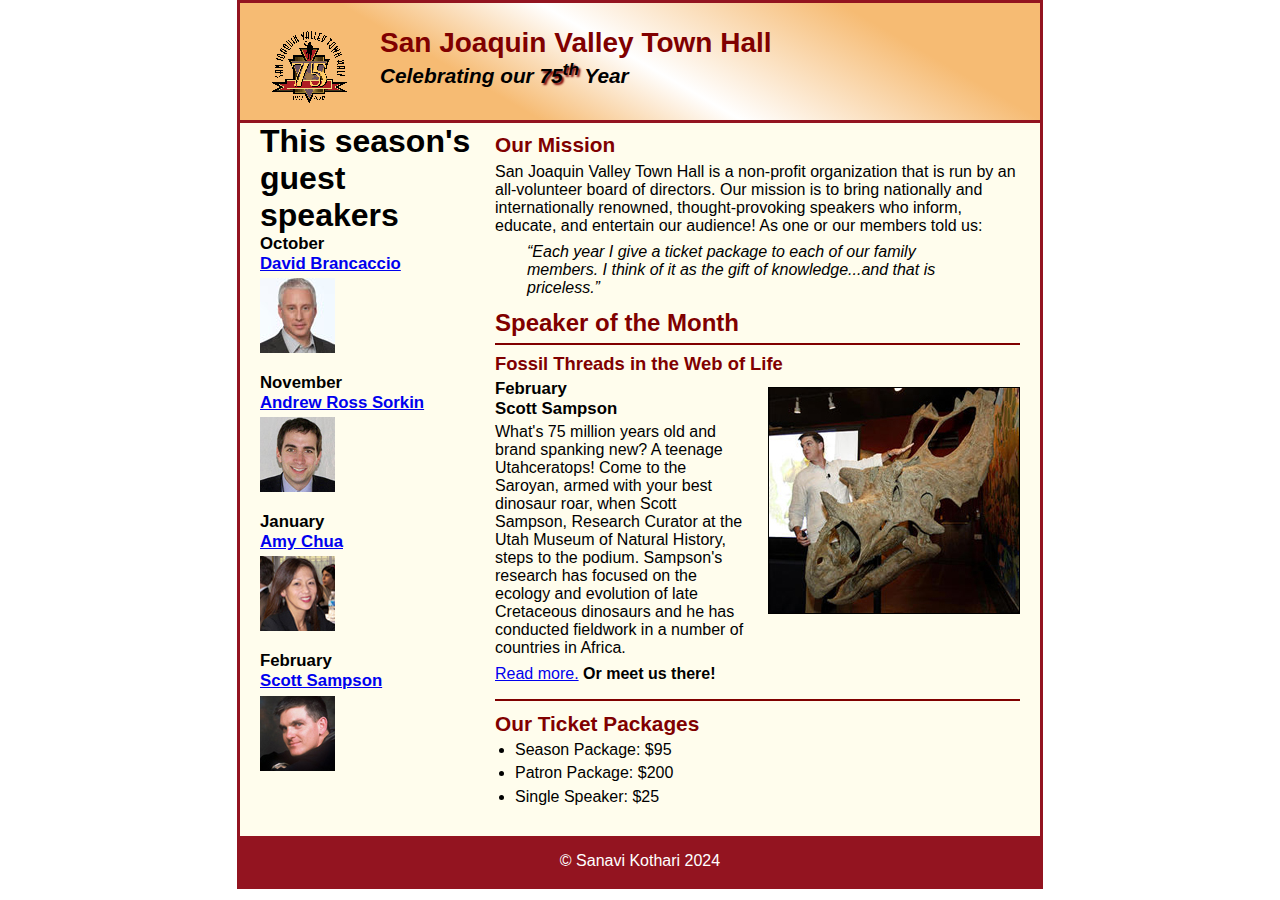
==== commit 4c7629fd: "Add files via upload" ====
--- a/index.html
+++ b/index.html
@@ -6,6 +6,7 @@
 	<title>San Joaquin Valley Town Hall</title>
 	<link rel="shortcut icon" href="images/favicon.ico">
 	<link rel="stylesheet" href="styles/c6_main.css">
+	<link rel="stylesheet" href="styles/c6_speakers.css">
 </head>
 
 <body>
@@ -34,7 +35,7 @@
 				Curator at the Utah Museum of Natural History, steps to the podium. Sampson's research 
 				has focused on the ecology and evolution of late Cretaceous dinosaurs and he has conducted 
 				fieldwork in a number of countries in Africa.</p>
-				<p><a href="speakers/c6_sampson.html">Read more.</a>&nbsp;<b>Or meet us there!</b></p>
+				<p><a href="speakers/sampson.html">Read more.</a>&nbsp;<b>Or meet us there!</b></p>
 			</article>
 
 			<h2>Our Ticket Packages</h2>
@@ -53,12 +54,12 @@
 			<img src="images/sorkin75.jpg" alt="Andrew Ross Sorkin photo">
 			<h3>January<br><a href="speakers/chua.html">Amy Chua</a></h3>
 			<img src="images/chua75.jpg" alt="Amy Chua photo">
-			<h3>February<br><a href="speakers/c6_sampson.html">Scott Sampson</a></h3>
+			<h3>February<br><a href="speakers/sampson.html">Scott Sampson</a></h3>
 			<img src="images/sampson75.jpg" alt="Scott Sampson photo">
 		</aside>
 	</main>
 	<footer>
-		<p>&copy; 2022, Azumi Castaneda, San Joaquin Valley Town Hall, Fresno, CA 93755</p>
+		<p>&copy; Sanavi Kothari 2024 </p>
 	</footer>
 </body>
 </html>
--- a/styles/c6_speakers.css
+++ b/styles/c6_speakers.css
@@ -0,0 +1,123 @@
+/* the styles for the elements */
+* {
+	margin: 0;
+	padding: 0;
+}
+html {
+	background-color: white;
+}
+body {
+	font-family: Arial, Helvetica, sans-serif;
+    font-size: 100%;
+    width: 800px;
+    margin: 0 auto;
+    border: 3px solid #931420;
+    background-color: #fffded;
+}
+a:focus, a:hover {
+	font-style: italic;
+}
+/* the styles for the header */
+header {
+	padding: 1.5em 0 2em 0;
+	border-bottom: 3px solid #931420;
+		background-image: -moz-linear-gradient(
+	    30deg, #f6bb73 0%, #f6bb73 30%, white 50%, #f6bb73 80%, #f6bb73 100%);
+	background-image: -webkit-linear-gradient(
+	    30deg, #f6bb73 0%, #f6bb73 30%, white 50%, #f6bb73 80%, #f6bb73 100%);
+	background-image: -o-linear-gradient(
+	    30deg, #f6bb73 0%, #f6bb73 30%, white 50%, #f6bb73 80%, #f6bb73 100%);
+	background-image: linear-gradient(
+	    30deg, #f6bb73 0%, #f6bb73 30%, white 50%, #f6bb73 80%, #f6bb73 100%);
+}
+header h2 {
+	font-size: 175%;
+	color: #800000;
+}
+header h3 {
+	font-size: 130%;
+	font-style: italic;
+}
+header img {
+	float: left;
+	padding: 0 30px;
+}
+.shadow {
+	text-shadow: 2px 2px 2px #800000;
+}
+/* the styles for the main content */
+main {
+	clear: left;
+}
+
+/* the styles for the section */
+section {
+	width: 525px;
+	float: right;
+	padding: 0 20px 20px 20px;
+}
+section h1 {
+	color: #800000;
+	font-size: 150%;
+	padding-top: .5em;
+	margin: 0;
+}
+section p {
+	padding-bottom: .5em;
+}
+section blockquote {
+	padding: 0 2em;
+	font-style: italic;
+}
+section ul {
+	padding: 0 0 .25em 1.25em;
+}
+section li {
+	padding-bottom: .35em;
+}
+
+/* the styles for the article */
+article {
+	padding: .5em 0;
+}
+article h2 {
+	font-size: 115%;
+	padding: 0 0 .25em 0;
+}
+article img {
+	float: right;
+	margin: .5em 0 1em 1em;
+	border: 1px solid black;
+}
+
+/* the styles for the aside */
+aside {
+	width: 215px;
+	float: right;
+	padding: 0 0 20px 20px;
+}
+aside h2 {
+	color: #800000;
+	font-size: 130%;
+	padding: .5em 0 .25em 0;
+}
+
+aside h3 {
+	font-size: 105%;
+	padding-bottom: .25em;
+}
+aside img {
+	padding-bottom: 1em;
+}
+
+/* the styles for the footer */
+footer {
+	background-color: #931420;
+	clear: both;
+
+}
+footer p {
+	text-align: center;
+	color: white;
+	padding: 1em 0;
+}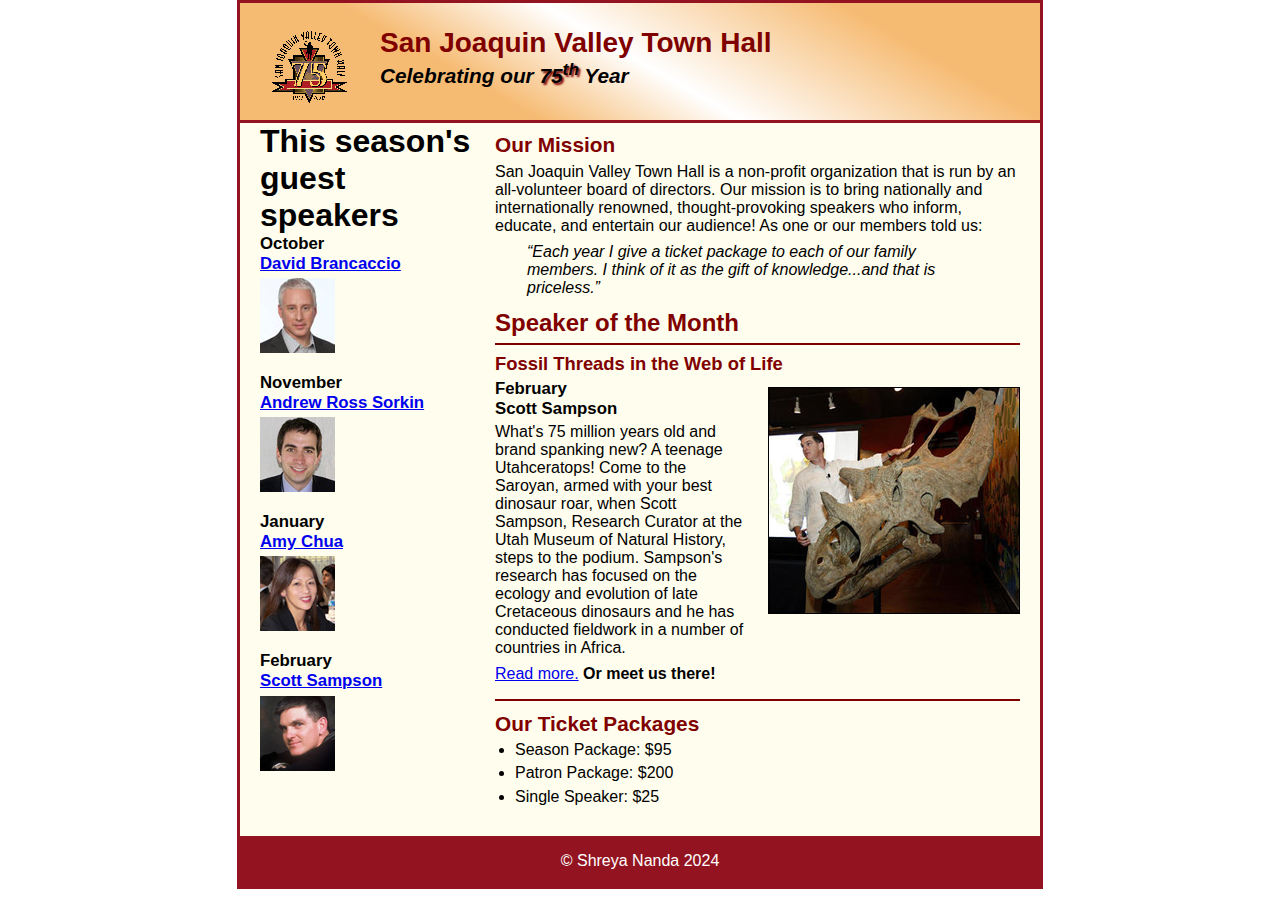
==== commit ced8096f: "Update index.html" ====
--- a/index.html
+++ b/index.html
@@ -59,7 +59,7 @@
 		</aside>
 	</main>
 	<footer>
-		<p>&copy; Sanavi Kothari 2024 </p>
+		<p>&copy; Shreya Nanda 2024 </p>
 	</footer>
 </body>
 </html>
